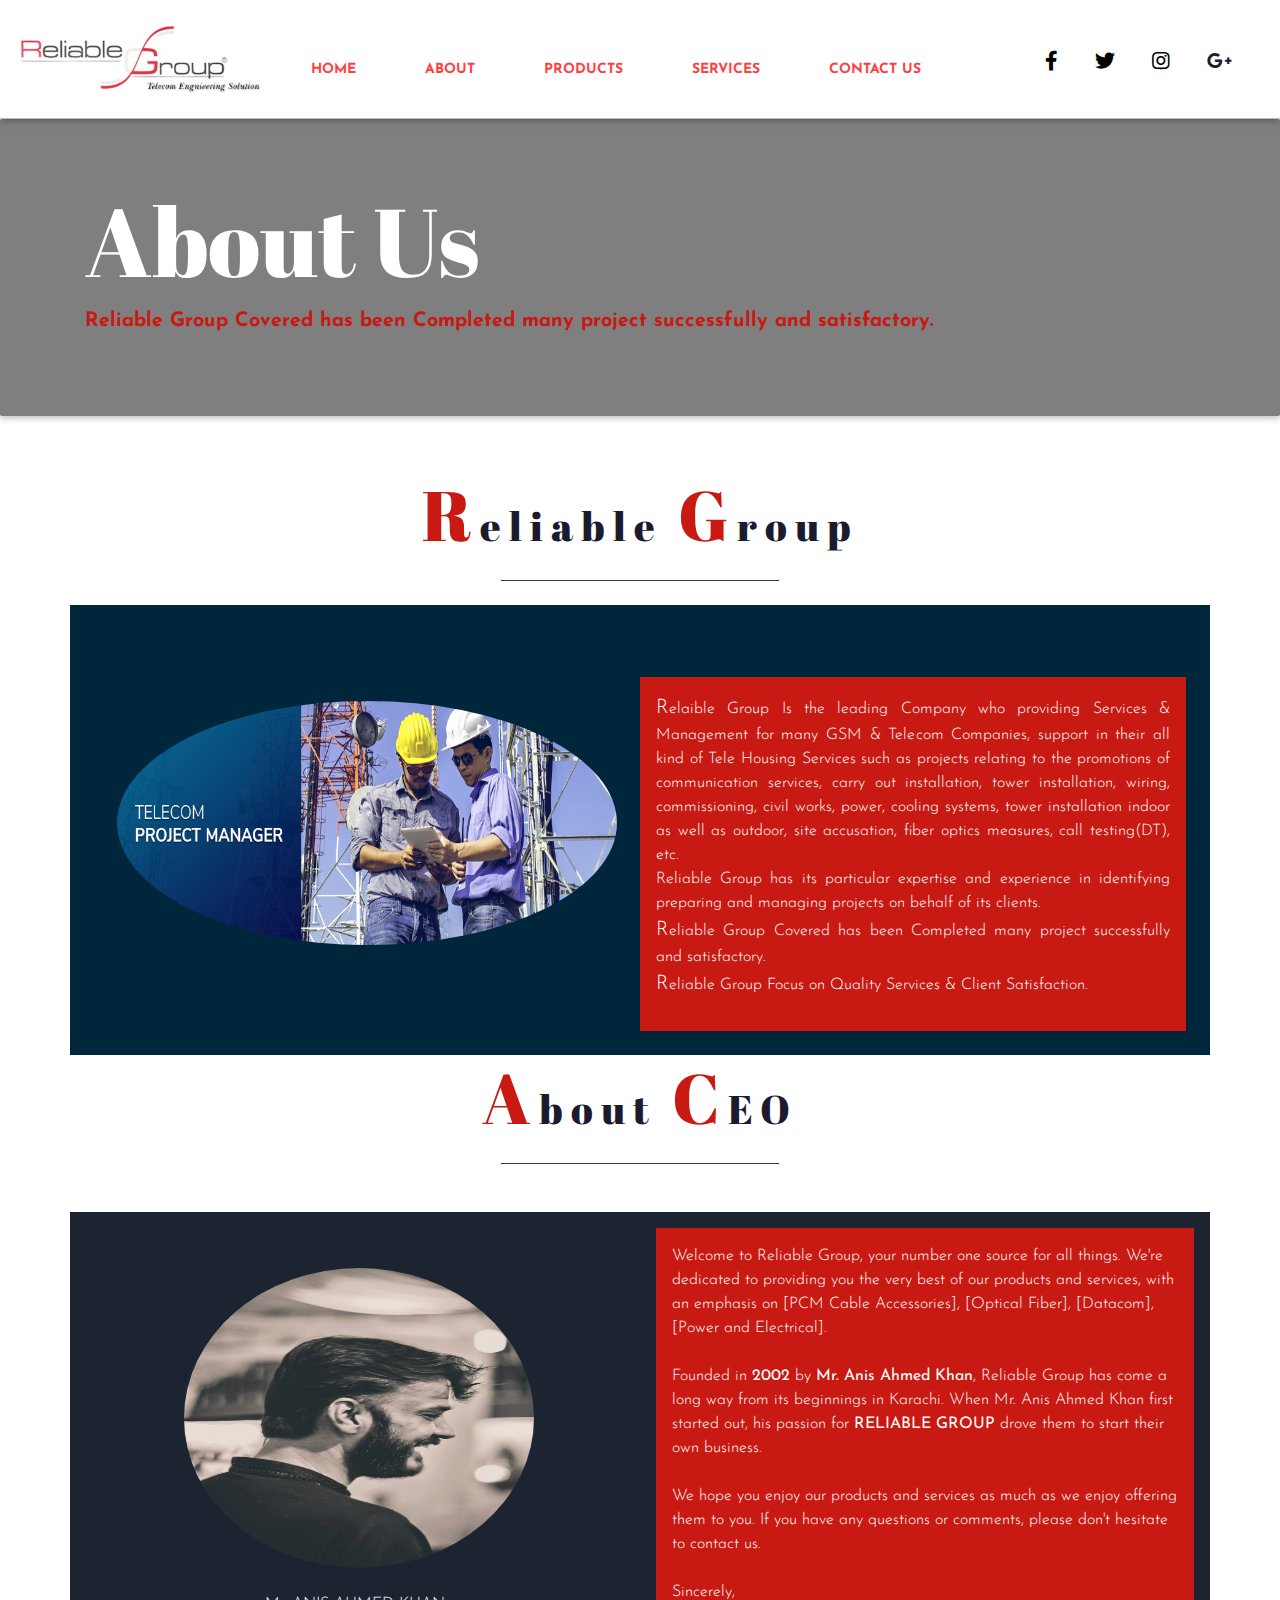
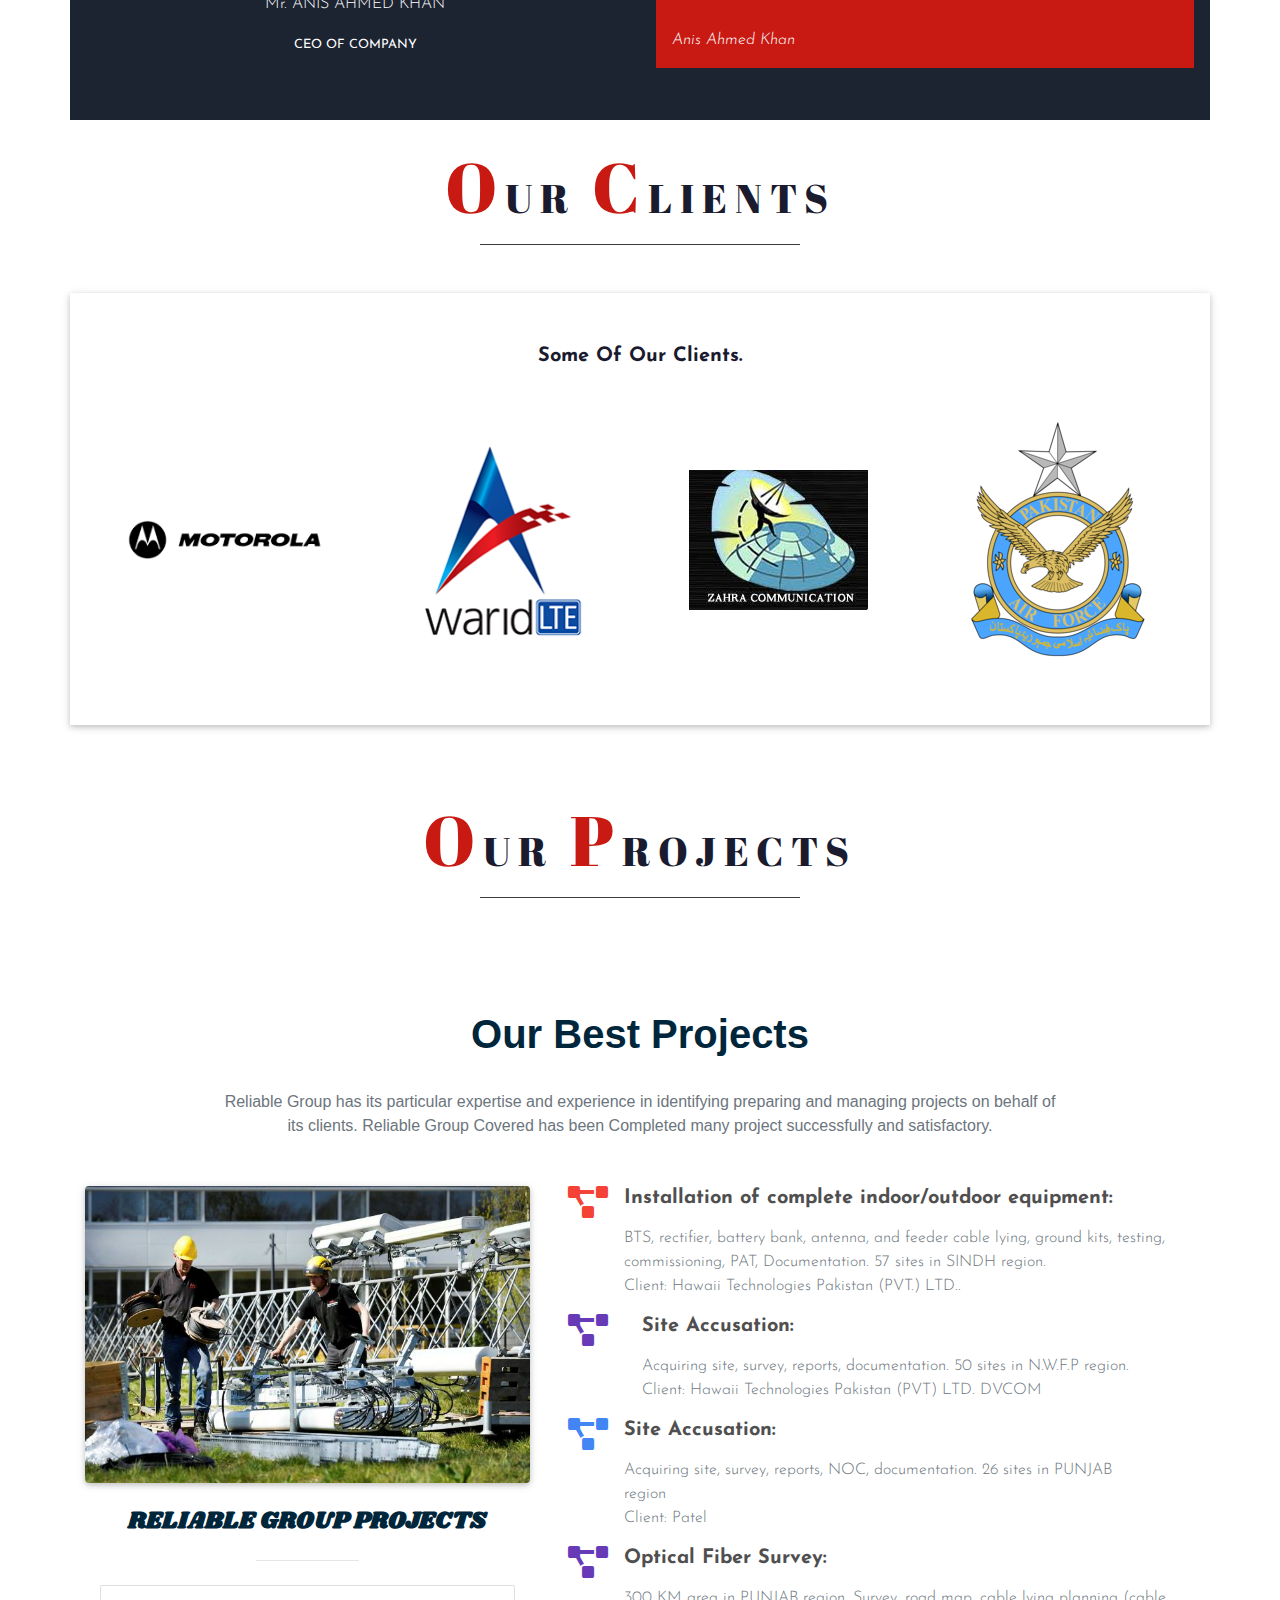
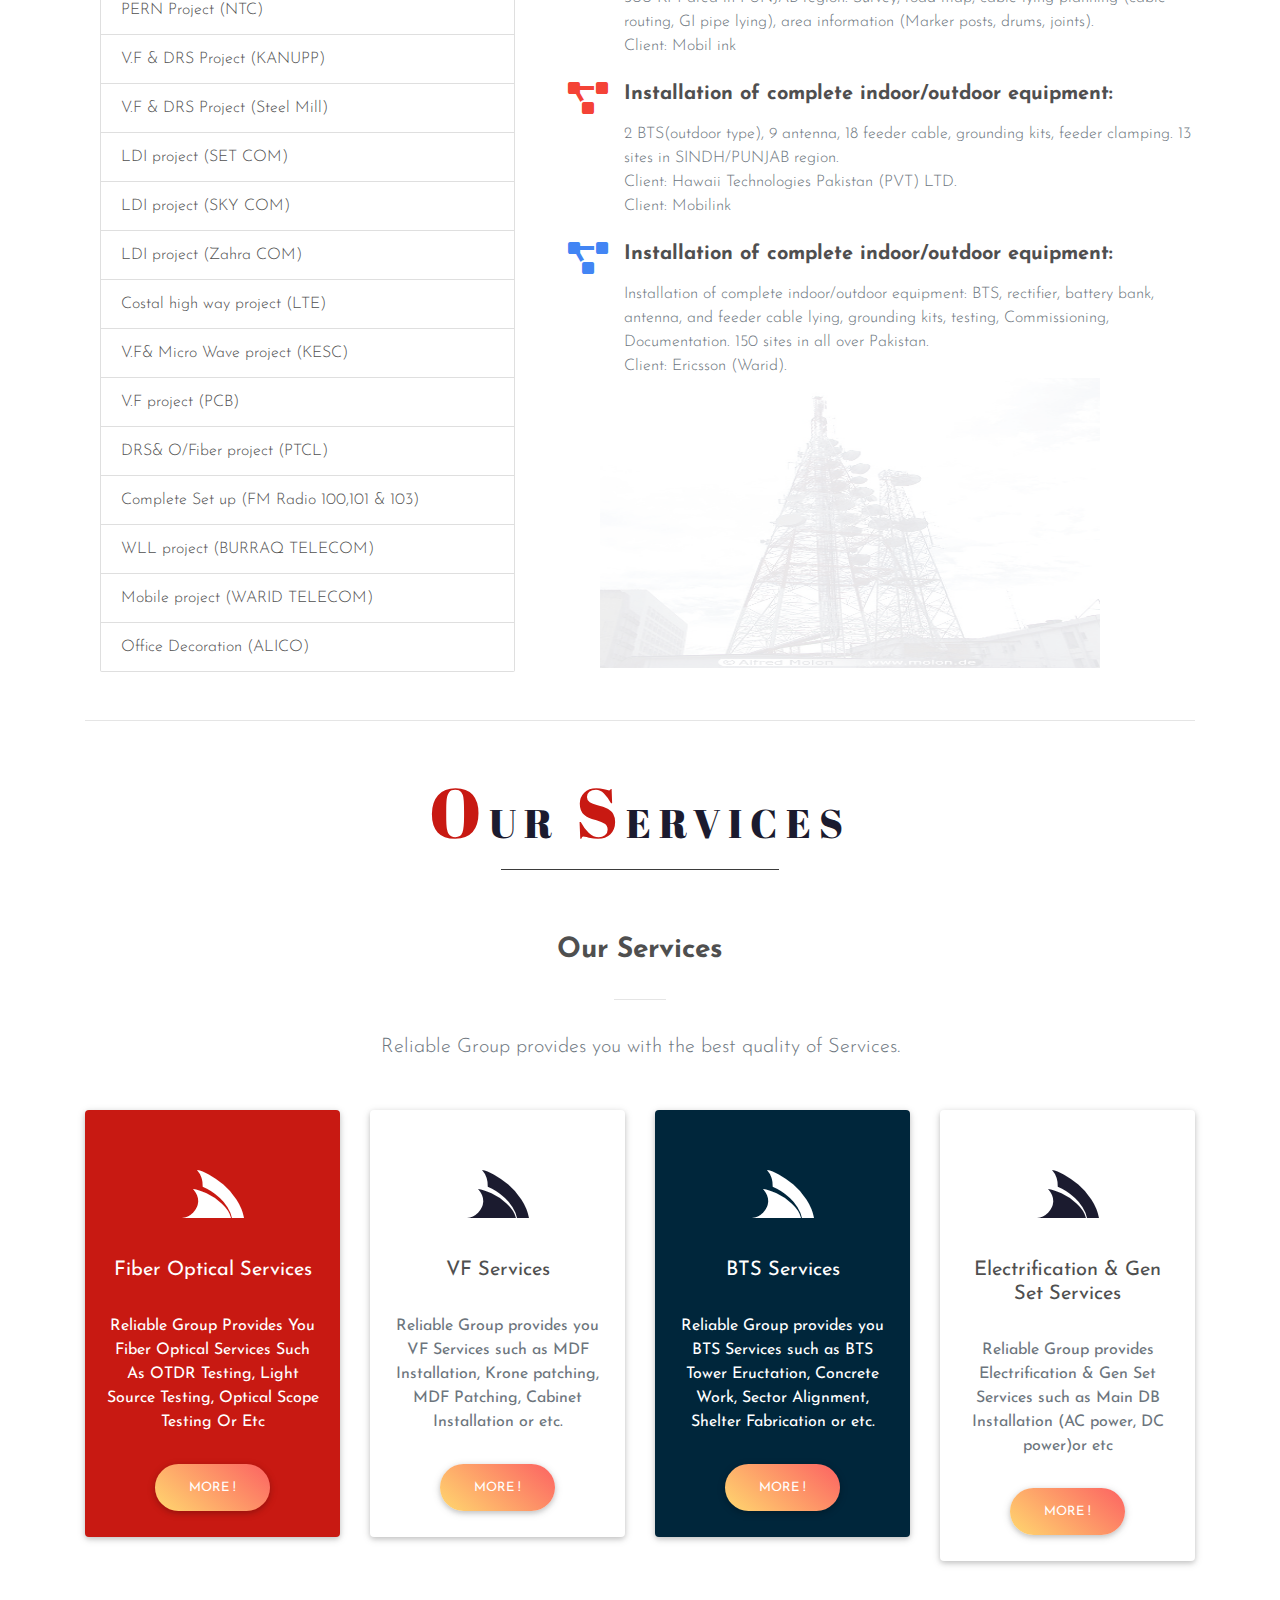
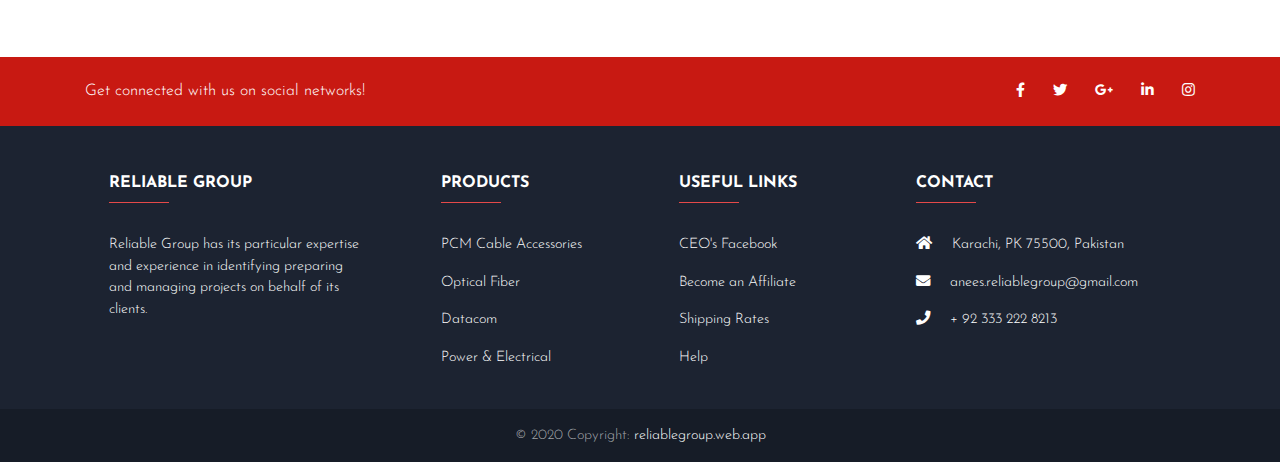
==== about.html @ 6f251a65 "Reliable Group Commit" ====
<!DOCTYPE html>
<html lang="en">
<head>
  <meta charset="UTF-8">
  <meta name="viewport" content="width=device-width, initial-scale=1, shrink-to-fit=no">
  <meta http-equiv="x-ua-compatible" content="ie=edge">
  <title>About Us</title>
  <!-- MDB icon -->
  <link rel="icon" href="fav.jpg" type="image/x-icon">
  <!-- Font Awesome -->
  <link rel="stylesheet" href="https://use.fontawesome.com/releases/v5.11.2/css/all.css">
  <!-- Google Fonts Roboto -->
  <link rel="stylesheet" href="https://fonts.googleapis.com/css?family=Roboto:300,400,500,700&display=swap">
  <!-- Bootstrap core CSS -->
  <link rel="stylesheet" href="css/bootstrap.min.css">
  <!-- Material Design Bootstrap -->
  <link rel="stylesheet" href="css/mdb.min.css">
  <!-- Your custom styles (optional) -->
  <link rel="stylesheet" href="css/style.css">
  <script type="text/javascript" src="js/mdb.min.js"></script>
  <link href="https://fonts.googleapis.com/css?family=Josefin+Sans&display=swap" rel="stylesheet">

  <link href="https://fonts.googleapis.com/css2?family=Abril+Fatface&display=swap" rel="stylesheet">

  <link href="https://fonts.googleapis.com/css2?family=Shrikhand&display=swap" rel="stylesheet">
  
  <link href="https://fonts.googleapis.com/css2?family=Leckerli+One&family=Shrikhand&display=swap" rel="stylesheet">
</head>
 <body style="background-color: !important;">

<!--   
  <a class="nav-link nav-link-ltr" href="#">Home</a>
    <a class="nav-link nav-link-ltr" href="#">About</a>
    <a class="nav-link nav-link-ltr" href="#">Contact</a>
    <a class="nav-link nav-link-ltr" href="#">Blog</a> -->
<!--Navbar-->



<nav class="navbar navbar-expand-lg text-center sticky" >

  <!-- Navbar brand -->
  <a class="navbar-brand" href="index.html"><img src="brand.png" class="img-fluid"  alt="" style="height: 70px !important;"></a>

  <!-- Collapse button -->
  <button class="navbar-toggler" type="button" data-toggle="collapse" data-target="#basicExampleNav"
    aria-controls="basicExampleNav" aria-expanded="false" aria-label="Toggle navigation">
    <span class="navbar-toggler-icon "> <img src="icon.png" class="img-fluid" alt=""></span>
  </button>

  <!-- Collapsible content -->
  <div class="collapse navbar-collapse" id="basicExampleNav">

    <!-- Links -->
    <ul class="navbar-nav mr-auto">
      <li class="nav-item active">
        <a class="nav-link nav-link-ltr nav-color active" href="index.html">Home</a>
        <span class="sr-only">active</span>
      </li>
      <li class="nav-item">
        <a class="nav-link nav-link-ltr nav-color"  href="about.html">About</a>
        <span class="sr-only">(current)</span>
      </li>
      <li class="nav-item">
        <a class="nav-link nav-link-ltr nav-color" target="_blank" href="products.html">Products</a>
      </li>

      
      <li class="nav-item">
        <a class="nav-link nav-link-ltr nav-color" href="services.html">Services</a>
      </li>
      <li class="nav-item">
        <a class="nav-link nav-link-ltr nav-color"  href="Contact.html">Contact Us</a>
      </li>
        

    </ul>
    <!-- Links -->
     <!-- Social icons -->

    <div class="p-3 mt-3 text-center">
      <a class="btn-floating btn-lg btn-fb black-text" target="_blank" href="https://www.facebook.com/anees.a.khan.3388/" type="button" role="button"><i class="fab fa-facebook-f"></i></a>
      <a class="btn-floating btn-lg btn-tw black-text" target="_blank" href="https://twitter.com/Reliablegroups" type="button" role="button"><i class="fab fa-twitter"></i></a>
      <a class="btn-floating btn-lg btn-tw black-text" target="_blank" href="https://www.instagram.com/abdullah_khan1245/" type="button" role="button"><i class="fab fa-instagram"></i></a>
      <a class="btn-floating btn-lg btn-gplus" type="button" role="button"><i class="fab fa-google-plus-g"></i></a>
      

    </div>
     <!-- Social icons -->

  </div>
  <!-- Collapsible content -->
 
  

</nav>
<!--/.Navbar-->
<div class="header">

  <div class="progress-container">
    <div class="progress-bar" id="myBar"></div>
  </div>
</div>

<!-- main  -->

<div class="jumbotron jumbotron-fluid jbg" style="background-color:  ; color: white; ">
  <div class="container ">
    <h2 class="display-1 wow fadeInLeft lead1 " style="font-family: 'Abril Fatface', cursive;">About Us</h2>
    <p class="lead display-5 wow fadeInUp delay-1s" style="color: #c81912; font-weight: bold;">Reliable Group Covered has been Completed many
      project successfully and satisfactory.</p>
  </div>
</div>
 


<br>

<!-- <div class="container">
  <h1 class="text-center" style="letter-spacing: 8px; font-weight: normal; font-family: 'Abril Fatface', cursive;"><span style="color: #c81912; font-size: 70px; font-family: 'Abril Fatface', cursive;">R</span><span class="wow fadeInLeft delay-0.4s" style="font-family: 'Abril Fatface', cursive;">eliable</span> <span style="color: #c81912; font-size: 70px; font-family: 'Abril Fatface', cursive;">G</span>roup</h1>
   <hr class="my-4 w-25 text-center grey darken-3">
  
  <div class="row p-4 hover " style="background-color: #00263b;">



    <div class="col-12 col-md-12 col-sm-12 col-lg-6 mt-3 ">
     
      <img class="img-fluid rounded-circle mt-5 p-2" src="project2.jpg" alt="" style=" height: 260px;   ">
    
          </div>

    <div class="col-12 col-md-12 col-sm-12 col-lg-6 mt-5 p-3 " style="color: white !important; background-color:  #c81912;;">
      <div style=" text-align: justify; bg-light" class="text-muted ">
        <p class="wow fadeIn content text-white">
         <span style="; font-size: 20px;">R</span>elaible Group Is the leading Company who providing Services &
      Management for many GSM & Telecom Companies,
      support in their all kind of Tele Housing Services such as
      projects relating to the promotions of communication
      services, carry out installation, tower installation, wiring,
      commissioning, civil works, power, cooling systems, tower
      installation indoor as well as outdoor, site accusation, fiber
      optics measures, call testing(DT), etc. <br>
      
      <span style=": font-size: 20px;">R</span>eliable Group has its particular expertise and experience
      in identifying preparing and managing projects on behalf
      of its clients. <br>
      
      <span style=" font-size: 20px;">R</span>eliable Group Covered has been Completed many
      project successfully and satisfactory. <br>
      
      <span style="; font-size: 20px;">R</span>eliable Group Focus on Quality Services & Client
      Satisfaction.
        </p>
    </div>
    </div>


  
  
</div>
  </div>
</div>


<div class="card">
  <img src="Ceo.jpg" class="img-fluid" alt="John" style="width:100%" height="200px">
  <h1>John Doe</h1>
  <p class="title">CEO & Founder, Example</p>
  <p>Harvard University</p>
  <a href="#"><i class="fa fa-facebook" aria-hidden="true"></i></a>
  <a href="#"><i class="fa fa-twitter"></i></a>
  <a href="#"><i class="fa fa-linkedin"></i></a>
  <a href="#"><i class="fa fa-facebook"></i></a>
  <p><button>Contact</button></p>
</div>
 -->






 <div class="container">
  <h1 class="text-center" style="letter-spacing: 8px; font-weight: normal; font-family: 'Abril Fatface', cursive;"><span style="color: #c81912; font-size: 70px; font-family: 'Abril Fatface', cursive;">R</span><span class="wow fadeInLeft delay-0.4s" style="font-family: 'Abril Fatface', cursive;">eliable</span> <span style="color: #c81912; font-size: 70px; font-family: 'Abril Fatface', cursive;">G</span>roup</h1>
   <hr class="my-4 w-25 text-center grey darken-3">
  
  <div class="row p-4 hover " style="background-color: #00263b;">



    <div class="col-12 col-md-12 col-sm-12 col-lg-6 mt-3 ">
     
      <img class="img-fluid rounded-circle mt-5 p-2" src="project2.jpg" alt="" style=" height: 260px;   ">
    
          </div>

    <div class="col-12 col-md-12 col-sm-12 col-lg-6 mt-5 p-3 " style="color: white !important; background-color:  #c81912;;">
      <div style=" text-align: justify; bg-light" class="text-muted ">
        <p class="wow fadeIn content text-white">
         <span style="; font-size: 20px;">R</span>elaible Group Is the leading Company who providing Services &
      Management for many GSM & Telecom Companies,
      support in their all kind of Tele Housing Services such as
      projects relating to the promotions of communication
      services, carry out installation, tower installation, wiring,
      commissioning, civil works, power, cooling systems, tower
      installation indoor as well as outdoor, site accusation, fiber
      optics measures, call testing(DT), etc. <br>
      
      <span style=": font-size: 20px;">R</span>eliable Group has its particular expertise and experience
      in identifying preparing and managing projects on behalf
      of its clients. <br>
      
      <span style=" font-size: 20px;">R</span>eliable Group Covered has been Completed many
      project successfully and satisfactory. <br>
      
      <span style="; font-size: 20px;">R</span>eliable Group Focus on Quality Services & Client
      Satisfaction.
        </p>
    </div>
    </div>


  
  
</div>
  </div>
</div>

<div class="container">
  <h1 class="text-center" style="letter-spacing: 8px; font-weight: normal; font-family: 'Abril Fatface', cursive;"><span style="color: #c81912; font-size: 70px; font-family: 'Abril Fatface', cursive;">A</span><span  style="font-family: 'Abril Fatface', cursive;">bout</span> <span style="color: #c81912; font-size: 70px; font-family: 'Abril Fatface', cursive;">C</span>EO</h1>
  <hr class="my-4 w-25 text-center grey darken-3">
</div>

<br>

<div class="container unique-color-dark wow fadeInUp">
<div class="row">
<div class="col-12 col-sm-12 col-md-6 col-lg-6 p-5 text-center text-white mt-2 ">

  <img src="Ceo.jpg" class="img-fluid ml-2 rounded-circle" alt="" style="height: 300px !important; width: 350px !important;"> <br> <br>
  <p> Mr. ANIS AHMED KHAN</p>
  <p><small>CEO OF COMPANY</small></p>
</div>


<div class="col-12 col-sm-12 col-md-6 col-lg-6 text-white p-3">

  <div>
    <p style="background-color: #c81912;" class="p-3">
      Welcome to Reliable Group, your number one source for all things. We're dedicated to providing you the very best of our products and services, with an emphasis on [PCM Cable Accessories], [Optical Fiber], [Datacom], [Power and Electrical].

<br> <br>
Founded in <b>2002</b> by <b>Mr. Anis Ahmed Khan</b>, Reliable Group has come a long way from its beginnings in Karachi. When Mr. Anis Ahmed Khan first started out, his passion for <b>RELIABLE GROUP</b> drove them to start their own business.
<br> <br>

We hope you enjoy our products and services as much as we enjoy offering them to you. If you have any questions or comments, please don't hesitate to contact us.
<br>
<br>
Sincerely,
<br> <br>

<i>Anis Ahmed Khan</i>
    </p>
  </div>
</div>

</div>
</div>
<br>
<!-- clients -->

<h1 class="text-center" style="letter-spacing: 8px; font-family: 'Abril Fatface', cursive;"><span style="color: #c81912; font-size: 70px; font-family: 'Abril Fatface', cursive;">O</span>UR <span style="color: #c81912; font-size: 70px; font-family: 'Abril Fatface', cursive;">C</span>LIENTS</h1>
  <hr class="w-25 grey darken-3">
<div class="container z-depth-1 my-5">

  <section class="text-center py-5">

    <p class="mb-4 pb-2 lead font-weight-bold">Some Of Our Clients.</p>

    <!-- Logo carousel -->
    <div id="carouselExampleSlidesOnly" class="carousel slide" data-ride="carousel" data-interval="1800">
      <div class="carousel-inner">
        <!-- First slide -->
        <div class="carousel-item active">
          <!--Grid row-->
          <div class="row p-3">

            <!--First column-->
            <div class="col-lg-3 col-md-6 d-flex align-items-center justify-content-center">
              <img src="download.png" class="img-fluid px-4" style="height: 200px ;" alt="Logo">
            </div>
            <!--/First column-->

            <!--Second column-->
            <div class="col-lg-3 col-md-6 d-flex align-items-center justify-content-center">
              <img src="warid.png" class="img-fluid px-4" style="height:  !important;" alt="Logo">
            </div>
            <!--/Second column-->

            <!--Third column-->
            <div class="col-lg-3 col-md-6 d-flex align-items-center justify-content-center">
              <img src="zahra.jpg" class="img-fluid px-4" alt="Logo">
            </div>
            <!--/Third column-->

            <!--Fourth column-->
            <div class="col-lg-3 col-md-6 d-flex align-items-center justify-content-center">
              <img src="PAF.png" class="img-fluid px-4" alt="Logo">
            </div>
            <!--/Fourth column-->

          </div>
          <!--/Grid row-->
        </div>
        <!-- First slide -->

        <!-- Second slide -->
        <div class="carousel-item">
          <!--Grid row-->
          <div class="row">

            <!--First column-->
            <div class="col-lg-3 col-md-6 d-flex align-items-center justify-content-center">
              <img src="psm.jpg" class="img-fluid px-4" alt="Logo">
            </div>
            <!--/First column-->

            <!--Second column-->
            <div class="col-lg-3 col-md-6 d-flex align-items-center justify-content-center" style="important;">
              <img src="pcb.jpg" class="img-fluid px-4" alt="Logo">
            </div>
            <!--/Second column-->

            <!--Third column-->
            <div class="col-lg-3 col-md-6 d-flex align-items-center justify-content-center">
              <img src="ptcl.jpg" class="img-fluid px-4" alt="Logo">
            </div>
            <!--/Third column-->

            <!--Fourth column-->
            <div class="col-lg-3 col-md-6 d-flex align-items-center justify-content-center">
              <img src="kesc.png" class="img-fluid px-4" alt="Logo">
            </div>
            <!--/Fourth column-->

          </div>
          <!--/Grid row-->
        </div>
        <!-- Second slide -->

        <!-- Third slide -->
        <div class="carousel-item">
          <!--Grid row-->
          <div class="row">

            <!--First column-->
            <div class="col-lg-3 col-md-6 d-flex align-items-center justify-content-center">
              <img src="PAT.jpg" class="img-fluid px-4" alt="Logo">
            </div>
            <!--/First column-->

            <!--Second column-->
            <div class="col-lg-3 col-md-6 d-flex align-items-center justify-content-center">
              <img src="ntc.jpg" class="img-fluid px-4" alt="Logo">
            </div>
            <!--/Second column-->

            <!--Third column-->
            <div class="col-lg-3 col-md-6 d-flex align-items-center justify-content-center">
              <img src="burraq.png" class="img-fluid px-4" alt="Logo">
            </div>
            <!--/Third column-->

            <!--Fourth column-->
            <div class="col-lg-3 col-md-6 d-flex align-items-center justify-content-center">
              <img src="ALI.jpg" class="img-fluid px-4" alt="Logo">
            </div>
            <!--/Fourth column-->

          </div>
          <!--/Grid row-->
        </div>
        <!-- Third slide -->
      </div>

    </div>
    <!-- Logo carousel -->
    
  </section>

</div>
<br>
<!-- clients -->

<!-- projects -->

<h1 class="text-center" style="letter-spacing: 8px; font-family: 'Abril Fatface', cursive;"><span style="color: #c81912; font-size: 70px; font-family: 'Abril Fatface', cursive;">O</span>UR <span style="color: #c81912; font-size: 70px; font-family: 'Abril Fatface', cursive;">P</span>ROJECTS</h1>
  <hr class="w-25 grey darken-3">
<br> <br>
 


  <div class="container my-5">


    <!-- Section: Block Content -->
    <section class="dark-grey-text">
  
      <h3 class="text-center font-weight-bold mb-4 pb-2" style="font-family: Verdana, Geneva, Tahoma, sans-serif;  color: #00263b; font-size: 40px;">Our Best Projects</h3>
      <p class="text-center text-muted w-responsive mx-auto mb-5" style="font-family: 'Franklin Gothic Medium', 'Arial Narrow', Arial, sans-serif;">Reliable Group has its particular expertise and experience in identifying preparing and managing projects on behalf of its clients.
        Reliable Group Covered has been Completed many project successfully and satisfactory.</p>
  
      <!-- Grid row -->
      <div class="row">
  
        <!-- Grid column -->
        <div class="col-lg-5 mb-lg-0 mb-5">
  
          <img src="slide2.jpg" class="img-fluid rounded z-depth-1" alt="Sample project image">
  <br> <br>
  <div class="container">
    <h4 style="font-weight: bold; text-align: center; font-family: 'Shrikhand', cursive; color: #00263b;">RELIABLE GROUP PROJECTS</h4>
    <hr class="my-4 w-25 text-center">

    <ul class="list-group" style="border: 100px !important;">
      <li class="list-group-item pl">PERN Project (NTC)</li>
      <li class="list-group-item pl">V.F & DRS Project (KANUPP)</li>
      <li class="list-group-item pl">V.F & DRS Project (Steel Mill)</li>
      <li class="list-group-item pl">LDI project (SET COM)</li>
      <li class="list-group-item pl">LDI project (SKY COM)</li>

      <li class="list-group-item pl">LDI project (Zahra COM)</li>
      <li class="list-group-item pl">Costal high way project (LTE)</li>
      <li class="list-group-item pl">V.F& Micro Wave project (KESC)</li>
      <li class="list-group-item pl">V.F project (PCB)</li>
      <li class="list-group-item pl">DRS& O/Fiber project (PTCL)</li>

      <li class="list-group-item pl">Complete Set up (FM Radio 100,101 & 103)</li>
      <li class="list-group-item pl">WLL project (BURRAQ TELECOM)</li>
      <li class="list-group-item pl">Mobile project (WARID TELECOM)</li>
      <li class="list-group-item pl">Office Decoration (ALICO)</li>
   
    </ul>
      </div>
        </div>
        <!-- Grid column -->
  
        <!-- Grid column -->
        <div class="col-lg-7">
  
          <ul class="list-unstyled fa-ul mb-0">
            <li class="d-flex justify-content-center pl-4">
              <span class="fa-li"><i class="fas fa-project-diagram red-text fa-2x"></i></span>
              <div>
                <h5 class="font-weight-bold mb-3">Installation of complete indoor/outdoor equipment:</h5>
                <p class="text-muted">
                  BTS, rectifier, battery bank, antenna, and feeder cable lying,
ground kits, testing, commissioning, PAT, Documentation.
57 sites in SINDH region. <br>
Client: Hawaii Technologies Pakistan (PVT.) LTD..
                </p>
               
                  
                
              </div>
            </li>
            <li class="d-flex justify-content-center pl-4 mr-5">
              <span class="fa-li"><i class="fas fa-project-diagram deep-purple-text fa-2x"></i></span>
              <div>
                <h5 class="font-weight-bold mb-3">Site Accusation:</h5>
                <p class="text-muted">Acquiring site, survey, reports, documentation.
                  50 sites in N.W.F.P region. <br>
                  Client: Hawaii Technologies Pakistan (PVT) LTD. DVCOM
                </p>
                
                
              </div>
            </li>
            <li class="d-flex justify-content-center pl-4 mr-5">
              <span class="fa-li"><i class="fas fa-project-diagram text-primary fa-2x"></i></span>
              <div>
                <h5 class="font-weight-bold mb-3">Site Accusation:</h5>
                <p class="text-muted">Acquiring site, survey, reports, NOC, documentation.
                  26 sites in PUNJAB region <br>
                  Client: Patel
                </p>
                
                
              </div>
            </li>
            <li class="d-flex justify-content-center pl-4">
              <span class="fa-li"><i class="fas fa-project-diagram deep-purple-text fa-2x"></i></span>
              <div>
                <h5 class="font-weight-bold mb-3">Optical Fiber Survey:</h5>
                <p class="text-muted mb-0">
                  300 KM area in PUNJAB region.
Survey, road map, cable lying planning (cable routing, GI pipe lying), area information
(Marker posts, drums, joints). <br>
Client: Mobil ink
                </p>
              </div>
            </li>
<br>
            <li class="d-flex justify-content-center pl-4">
              <span class="fa-li"><i class="fas fa-project-diagram fa-2x red-text"></i></span>
              <div>
                <h5 class="font-weight-bold mb-3">Installation of complete indoor/outdoor equipment:</h5>
                <p class="text-muted mb-0">
                  2 BTS(outdoor type), 9 antenna, 18 feeder cable, grounding kits, feeder clamping.
                  13 sites in SINDH/PUNJAB region. <br>
                  Client: Hawaii Technologies Pakistan (PVT) LTD. <br>
                  Client: Mobilink
                </p>
              </div>
            </li>
            <br>
            <li class="d-flex justify-content-center pl-4">
              <span class="fa-li"><i class="fas fa-project-diagram text-primary fa-2x"></i></span>
              <div>
                <h5 class="font-weight-bold mb-3">Installation of complete indoor/outdoor equipment:</h5>
                <p class="text-muted mb-0">
                  Installation of complete indoor/outdoor equipment:
                  BTS, rectifier, battery bank, antenna, and feeder cable lying, grounding kits, testing,
                  Commissioning, Documentation.
                  150 sites in all over Pakistan. <br>
                  Client: Ericsson (Warid).
                </p>
              </div>
            </li>
            <img src="blur.png" class="img-fluid" style="height: 290px; width: 500px;" alt="">
          </ul>
  
        </div>
        <!-- Grid column -->
  
      </div>
      <!-- Grid row -->
  
      <hr class="my-5">
  
    </section>
    <!-- Section: Block Content -->
  
  
  </div>
<!-- projects -->


<!-- services -->
<div class="container my-5">
  <h1 class="text-center" style="letter-spacing: 8px; font-family: 'Abril Fatface', cursive;"><span style="color: #c81912; font-size: 70px; font-family: 'Abril Fatface', cursive;">O</span>UR <span style="color: #c81912; font-size: 70px; font-family: 'Abril Fatface', cursive;">S</span>ERVICES</h1>
  <hr class="w-25 grey darken-3"> <br> <br>
  <!-- Section -->
  <section>

    <h3 class="font-weight-bold text-center dark-grey-text pb-2">Our Services</h3>
    <hr class="w-header my-4">
    <p class="lead text-center text-muted pt-2 mb-5">Reliable Group provides you with the best quality of Services.</p>

    <div class="row wow fadeIn" >

      <div class="col-md-6 col-xl-3 mb-4 " style=" text-transform: capitalize !important; text-align: justify !important;" >
        <div class="card text-center  text-white cs" style="background-color: #c81912 !important;">
          <div class="card-body">
            <p class="mt-4 pt-2"><i class="fab fa-servicestack fa-4x"></i></p>
            <h5 class="font-weight-normal my-4 py-2"><a class="text-white" href="serbices.html">Fiber Optical Services</a></h5>
            <p class="mb-4">Reliable Group provides you fiber optical services such as OTDR Testing, Light Source Testing, Optical Scope Testing or etc</p>
            <a href="services.html/#fb" target="_blank"><button class="btn peach-gradient cb">More !</button></a>
          </div>
        </div>
      </div>

      <div class="col-md-6 col-xl-3 mb-4 ">
        <div class="card text-center cs">
          <div class="card-body">
            <p class="mt-4 pt-2"><i class="fab fa-servicestack fa-4x"></i></p>
            <h5 class="font-weight-normal my-4 py-2"><a class="dark-grey-text" href="services.html">VF Services</a></h5>
            <p class="text-muted mb-4">Reliable Group provides you VF Services such as MDF Installation,
              Krone patching, MDF Patching, Cabinet Installation or etc.</p>
              <a href="services.html" target="_blank"><button class="btn peach-gradient cb">More !</button></a>
            </div>
        </div>
      </div>

      <div class="col-md-6 col-xl-3 mb-4 ">
        <div class="card text-center deep-purple lighten-1 text-white cs" style="background-color: #00263b !important;">
          <div class="card-body">
            <p class="mt-4 pt-2"><i class="fab fa-servicestack fa-4x"></i></p>
            <h5 class="font-weight-normal my-4 py-2"><a class="text-white" href="services.html">BTS Services</a></h5>
            <p class="mb-4">Reliable Group provides you BTS Services such as BTS Tower Eructation, Concrete Work, Sector Alignment, Shelter Fabrication or etc.</p>
            <a href="services.html" target="_blank"><button class="btn peach-gradient cb">More !</button></a>
          </div>
        </div>
      </div>

      <div class="col-md-6 col-xl-3 ">
        <div class="card text-center  cs">
          <div class="card-body">
            <p class="mt-4 pt-2"><i class="fab fa-servicestack fa-4x"></i></p>
            <h5 class="font-weight-normal my-4 py-2"><a class="dark-grey-text" href="services.html">Electrification & Gen Set Services</a></h5>
            <p class="text-muted mb-4">Reliable Group provides Electrification & Gen Set Services such as Main DB Installation (AC power, DC power)or etc</p>
            <a href="services.html" target="_blank"><button class="btn peach-gradient cb">More !</button></a>
          </div>
        </div>
      </div>

    </div>

  </section>
  <!-- Section -->

</div>
<!-- services  -->
<!-- main  -->


<br>




<!-- Go Top  -->
<a href="#" id="scroll" style="display: none;"><span></span></a>
<!-- Go Top  -->











<br>
<!-- Footer -->
<footer class="page-footer font-small unique-color-dark wow fadeIn">

  <div style="background-color: #c81912;;">
    <div class="container">

      <!-- Grid row-->
      <div class="row py-4 d-flex align-items-center">

        <!-- Grid column -->
        <div class="col-md-6 col-lg-5 text-center text-md-left mb-4 mb-md-0">
          <h6 class="mb-0">Get connected with us on social networks!</h6>
        </div>
        <!-- Grid column -->

        <!-- Grid column -->
        <div class="col-md-6 col-lg-7 text-center text-md-right">

          <!-- Facebook -->
          <a class="fb-ic" target="_blank" href="https://www.facebook.com/anees.a.khan.3388/">
            <i class="fab fa-facebook-f white-text mr-4"> </i>
          </a>
          <!-- Twitter -->
          <a class="tw-ic"  target="_blank" href="https://twitter.com/Reliablegroups">
            <i class="fab fa-twitter white-text mr-4"> </i>
          </a>
          <!-- Google +-->
          <a class="gplus-ic">
            <i class="fab fa-google-plus-g white-text mr-4"> </i>
          </a>
          <!--Linkedin -->
          <a class="li-ic">
            <i class="fab fa-linkedin-in white-text mr-4"> </i>
          </a>
          <!--Instagram-->
          <a class="ins-ic"  target="_blank" href="https://www.instagram.com/abdullah_khan1245/">
            <i class="fab fa-instagram white-text"> </i>
          </a>

        </div>
        <!-- Grid column -->

      </div>
      <!-- Grid row-->

    </div>
  </div>

  <!-- Footer Links -->
  <div class="container text-center text-md-left mt-5">

    <!-- Grid row -->
    <div class="row mt-3">

      <!-- Grid column -->
      <div class="col-md-3 col-lg-4 col-xl-3 mx-auto mb-4">

        <!-- Content -->
        <h6 class="text-uppercase font-weight-bold">Reliable Group</h6>
        <hr class="red darken-2 accent-2 mb-4 mt-0 d-inline-block mx-auto" style="width: 60px;">
        <p>Reliable Group has its particular expertise and experience in identifying preparing and managing projects on behalf of its clients.</p>

      </div>
      <!-- Grid column -->

      <!-- Grid column -->
      <div class="col-md-2 col-lg-2 col-xl-2 mx-auto mb-4">

        <!-- Links -->
        <h6 class="text-uppercase font-weight-bold">Products</h6>
        <hr class="red darken-2 accent-2 mb-4 mt-0 d-inline-block mx-auto" style="width: 60px; color: #c81912 !important;">
        <p>
          <a href="products.html">PCM Cable Accessories</a>
        </p>
        <p>
          <a href="products.html">Optical Fiber</a>
        </p>
        
        <p>
          <a href="prodcuts.html">Datacom</a>
        </p>
        <p>
          <a href="products.html">Power & Electrical</a>
        </p>

      </div>
      <!-- Grid column -->

      <!-- Grid column -->
      <div class="col-md-3 col-lg-2 col-xl-2 mx-auto mb-4">

        <!-- Links -->
        <h6 class="text-uppercase font-weight-bold">Useful links</h6>
        <hr class="red darken-2 accent-2 mb-4 mt-0 d-inline-block mx-auto" style="width: 60px;  color:#c81912 !important;">
        <p>
          <a target="_blank" href="https://www.facebook.com/anees.a.khan.3388/">CEO's Facebook</a>
        </p>
        <p>
          <a href="#!">Become an Affiliate</a>
        </p>
        <p>
          <a href="#!">Shipping Rates</a>
        </p>
        <p>
          <a href="#!">Help</a>
        </p>

      </div>
      <!-- Grid column -->

      <!-- Grid column -->
      <div class="col-md-4 col-lg-3 col-xl-3 mx-auto mb-md-0 mb-4">

        <!-- Links -->
        <h6 class="text-uppercase font-weight-bold">Contact</h6>
        <hr class="red darken-2 accent-2 mb-4 mt-0 d-inline-block mx-auto" style="width: 60px;">
        <p>
          <i class="fas fa-home mr-3"></i> Karachi, PK 75500, Pakistan</p>
        <p>
          <i class="fas fa-envelope mr-3"></i> anees.reliablegroup@gmail.com</p>
        <p>
          <i class="fas fa-phone mr-3"></i> + 92 333 222 8213</p>
     

      </div>
      <!-- Grid column -->

    </div>
    <!-- Grid row -->

  </div>
  <!-- Footer Links -->

  <!-- Copyright -->
  <div class="footer-copyright text-center py-3">© 2020 Copyright:
    <a href="https://reliablegroup.web.app"> reliablegroup.web.app</a>
  </div>
  <!-- Copyright -->

</footer>


<!-- Footer -->



  
  <!-- jQuery -->
  <script type="text/javascript" src="js/jquery.min.js"></script>
  <!-- Bootstrap tooltips -->
  <script type="text/javascript" src="js/popper.min.js"></script>
  <!-- Bootstrap core JavaScript -->
  <script type="text/javascript" src="js/bootstrap.min.js"></script>
  <!-- MDB core JavaScript -->
  <script type="text/javascript" src="js/mdb.min.js"></script>
  <!-- Your custom scripts (optional) -->
  <script type="text/javascript">
 

 $( document ).ready(function() {
  new WOW().init();
});
  

$(document).ready(function(){ 
    $(window).scroll(function(){ 
        if ($(this).scrollTop() > 100) { 
            $('#scroll').fadeIn(); 
        } else { 
            $('#scroll').fadeOut(); 
        } 
    }); 
    $('#scroll').click(function(){ 
        $("html, body").animate({ scrollTop: 0 }, 600); 
        return false; 
    }); 
});

// When the user scrolls the page, execute myFunction 
window.onscroll = function() {myFunction()};

function myFunction() {
  var winScroll = document.body.scrollTop || document.documentElement.scrollTop;
  var height = document.documentElement.scrollHeight - document.documentElement.clientHeight;
  var scrolled = (winScroll / height) * 100;
  document.getElementById("myBar").style.width = scrolled + "%";
}
  </script>

</body>
</html>
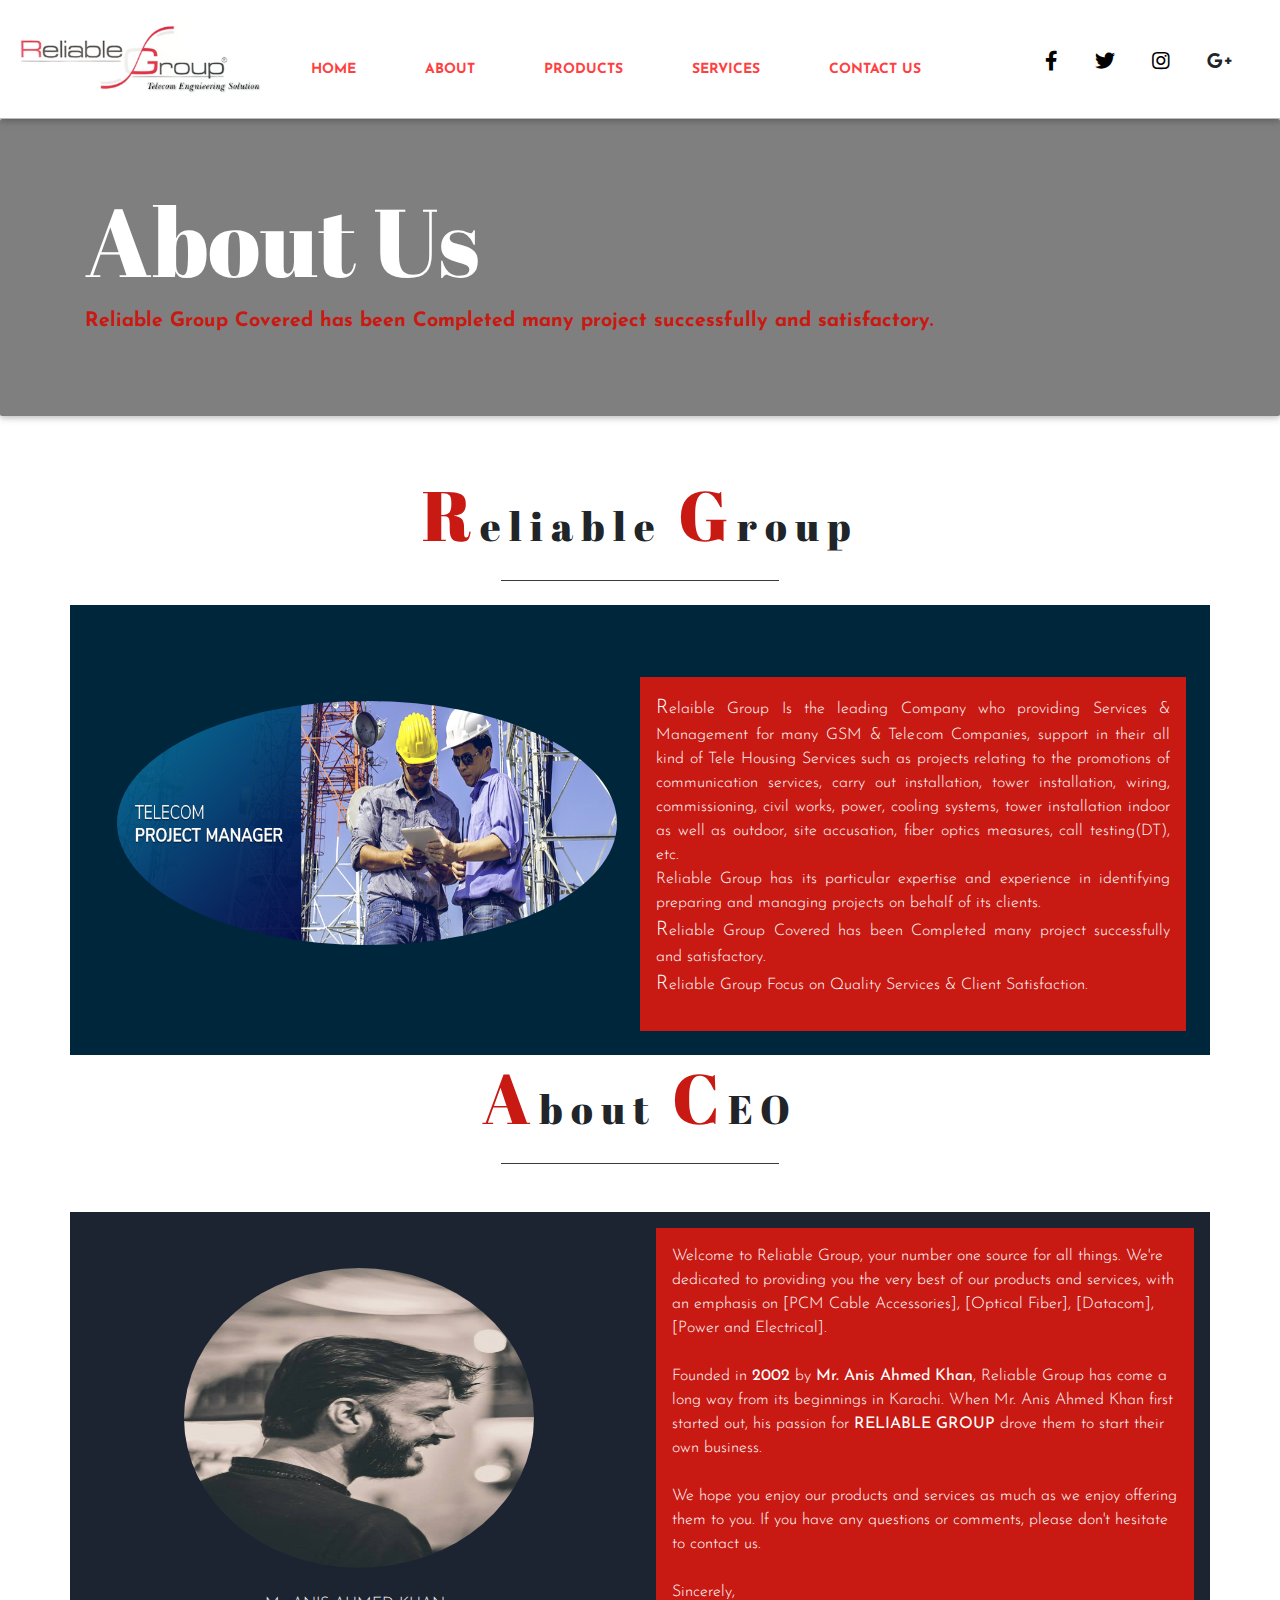
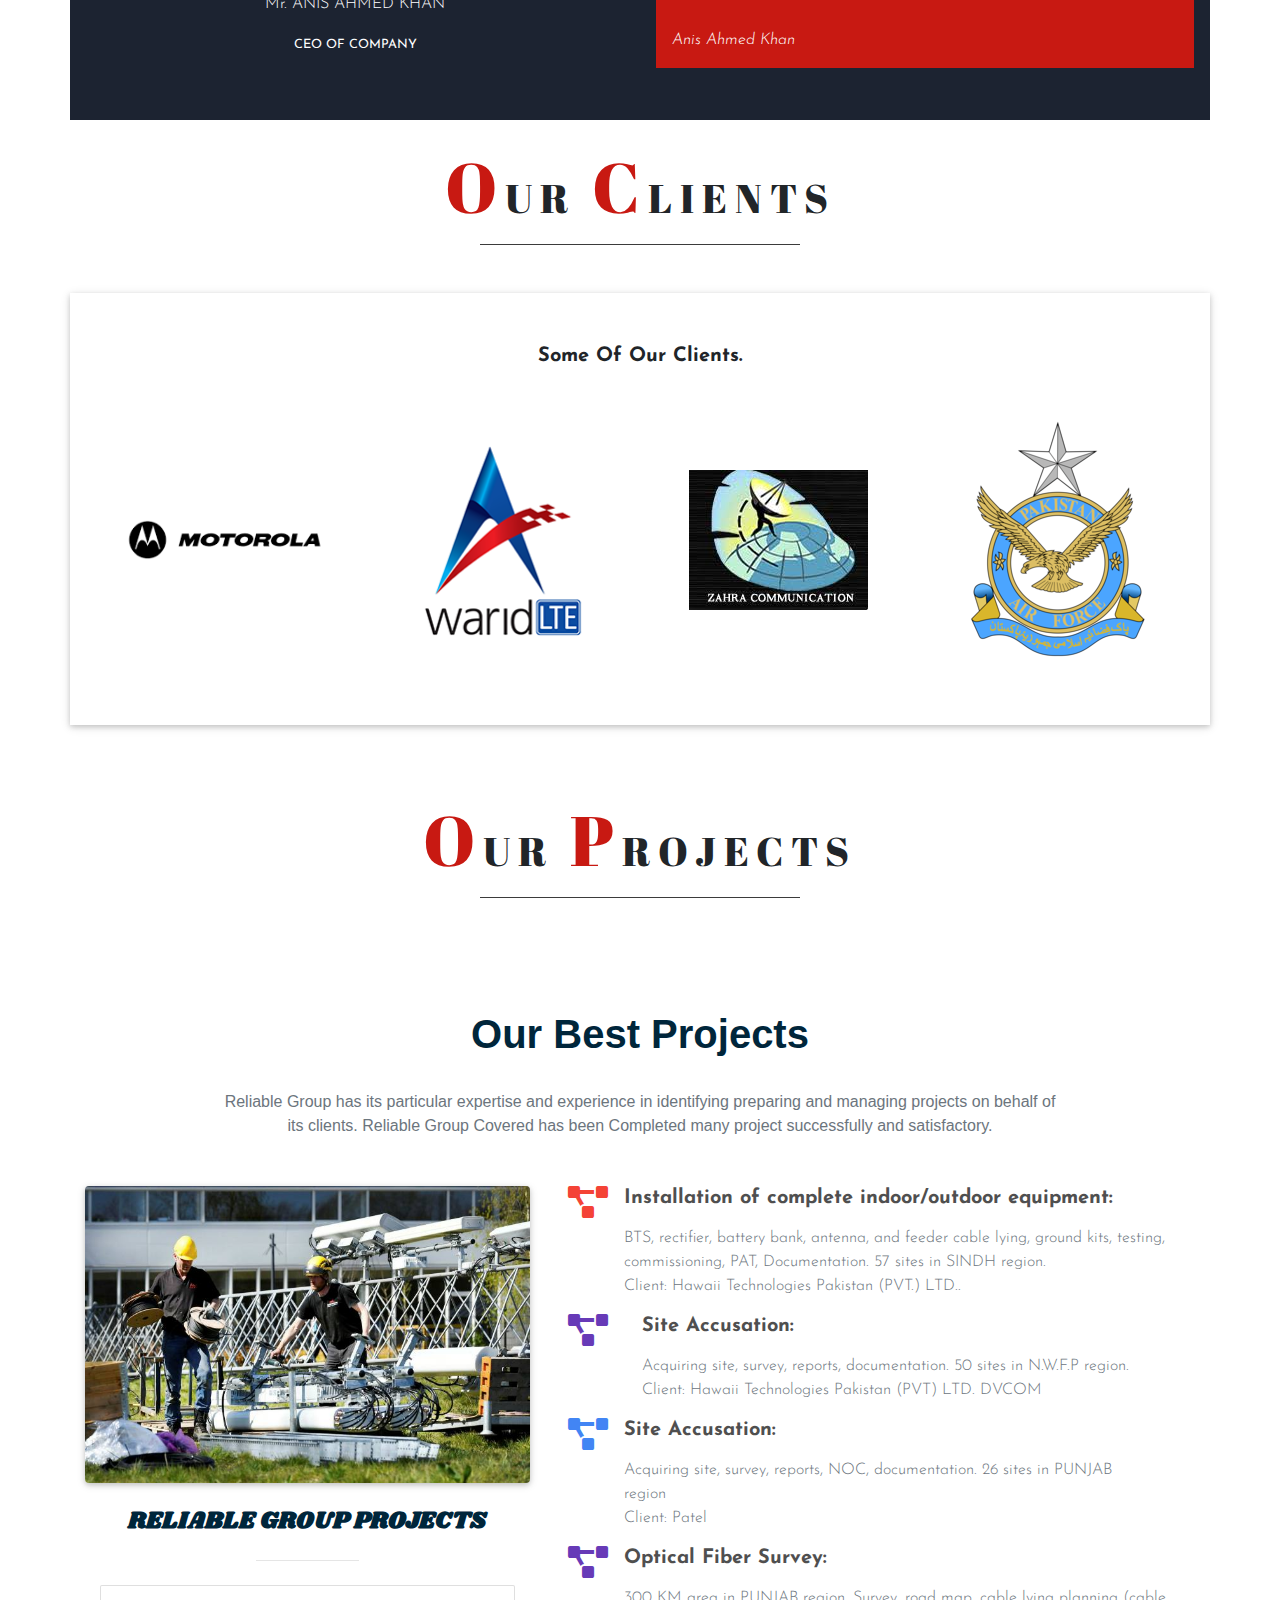
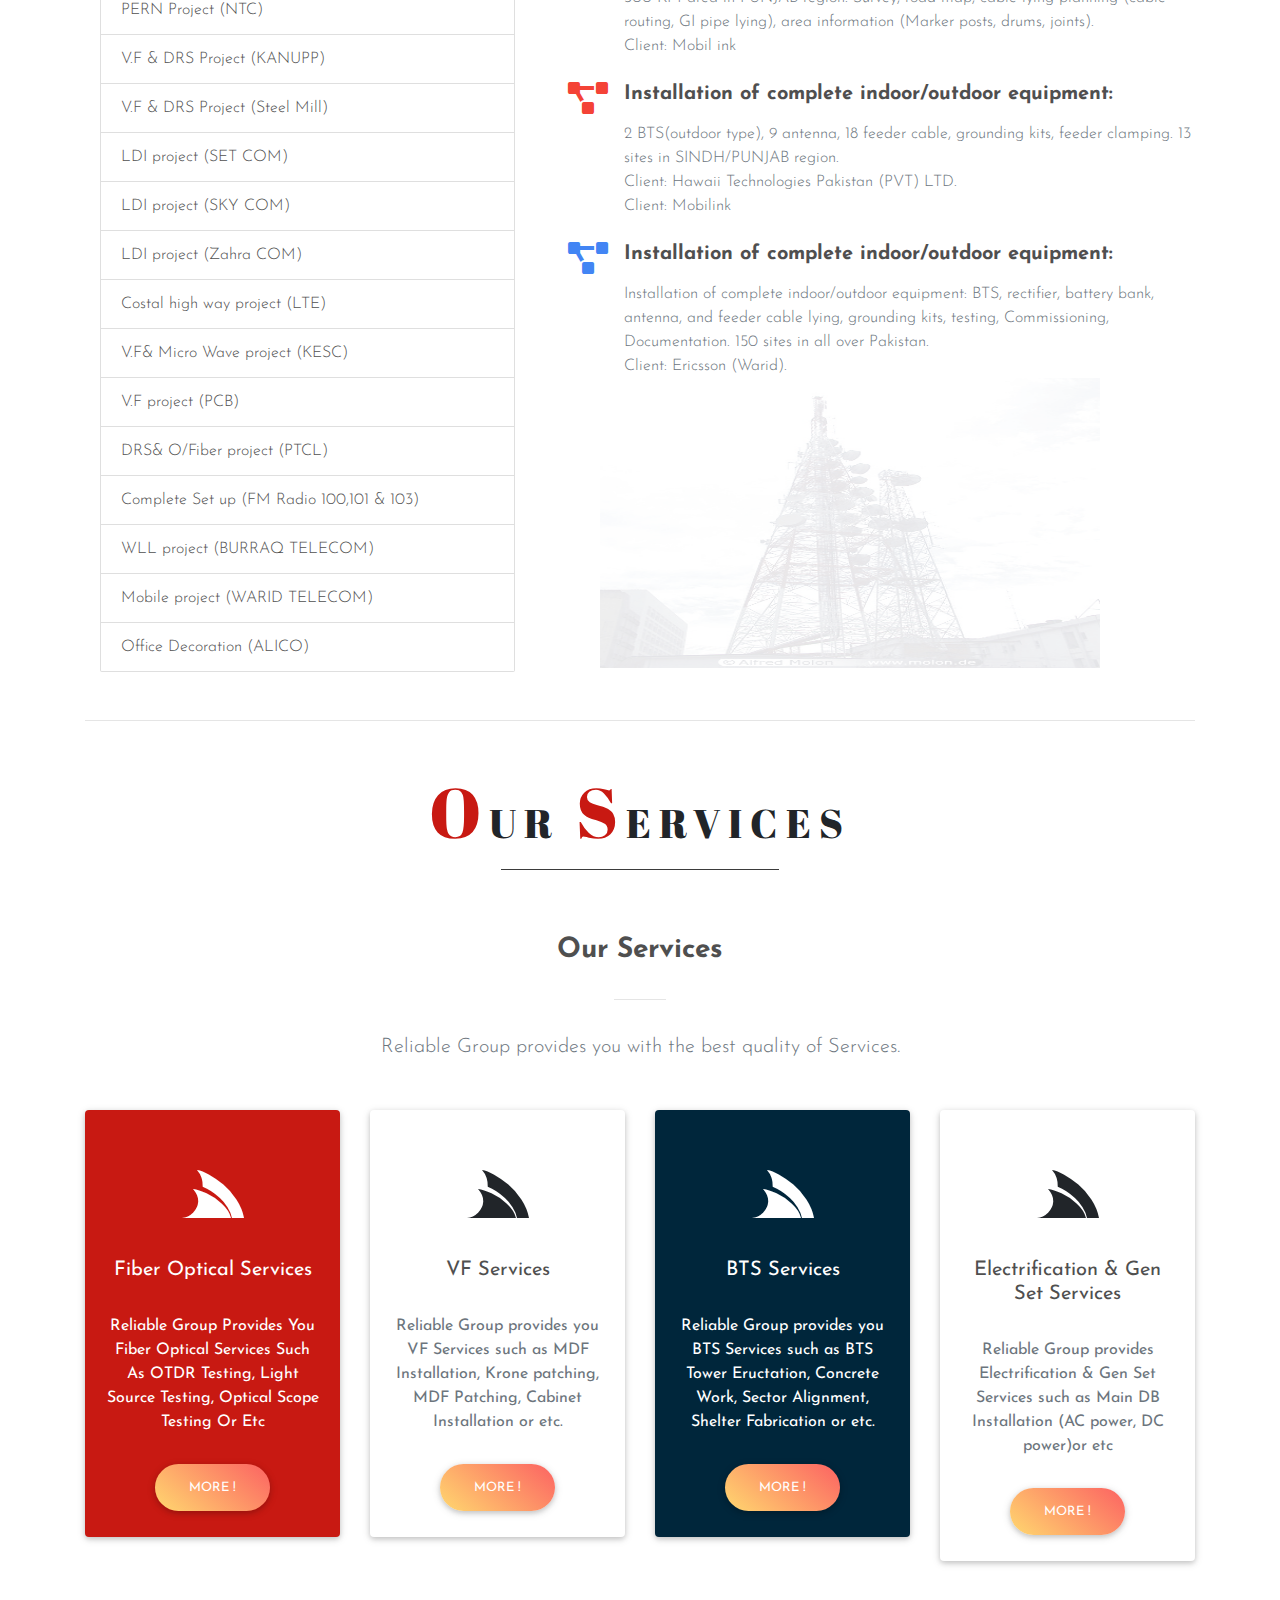
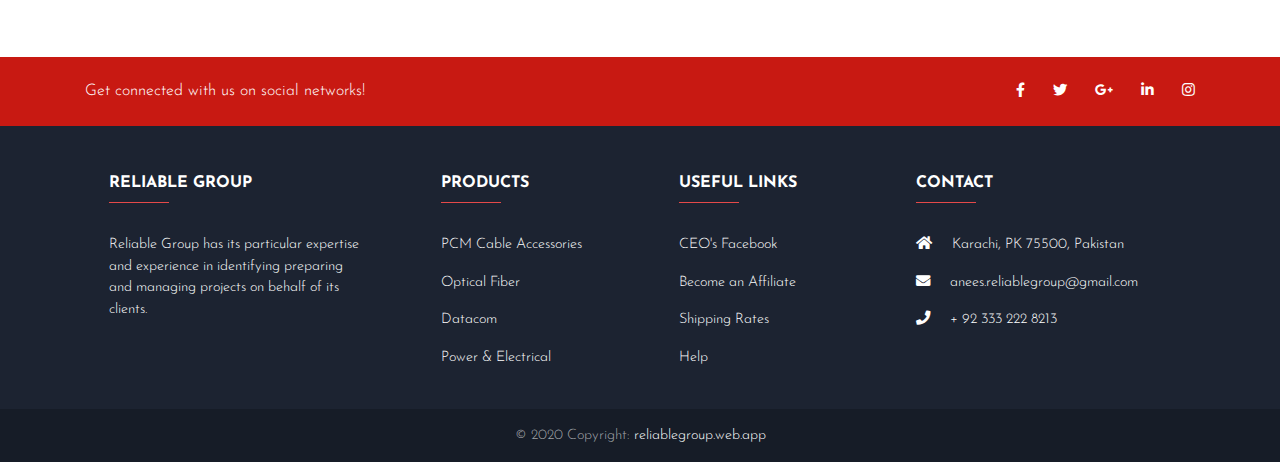
==== commit 1ebad152: "Reliable Group Commit 1" ====
--- a/about.html
+++ b/about.html
@@ -37,7 +37,7 @@
 
 
 
-<nav class="navbar navbar-expand-lg text-center sticky" >
+<nav class="navbar navbar-expand-lg text-center " >
 
   <!-- Navbar brand -->
   <a class="navbar-brand" href="index.html"><img src="brand.png" class="img-fluid"  alt="" style="height: 70px !important;"></a>
--- a/css/style.css
+++ b/css/style.css
@@ -1,9 +1,9 @@
-body {
+body,html {
   padding: 0;
   margin: 0;
-  color: #1b1b2f;
+  
  
-  
+  overflow-y: ;
  
 }
 .
@@ -415,6 +415,18 @@
 .Ci{
   padding: px;
 }
+.Services{
+  width: 100%;
+  padding: 10px;
+  overflow: hidden;
+  overflow-y: hidden;
+}
+.products{
+  width: 100%;
+  padding: 10px;
+  overflow: hidden;
+  overflow-y: hidden;
+}
 
 }
 
